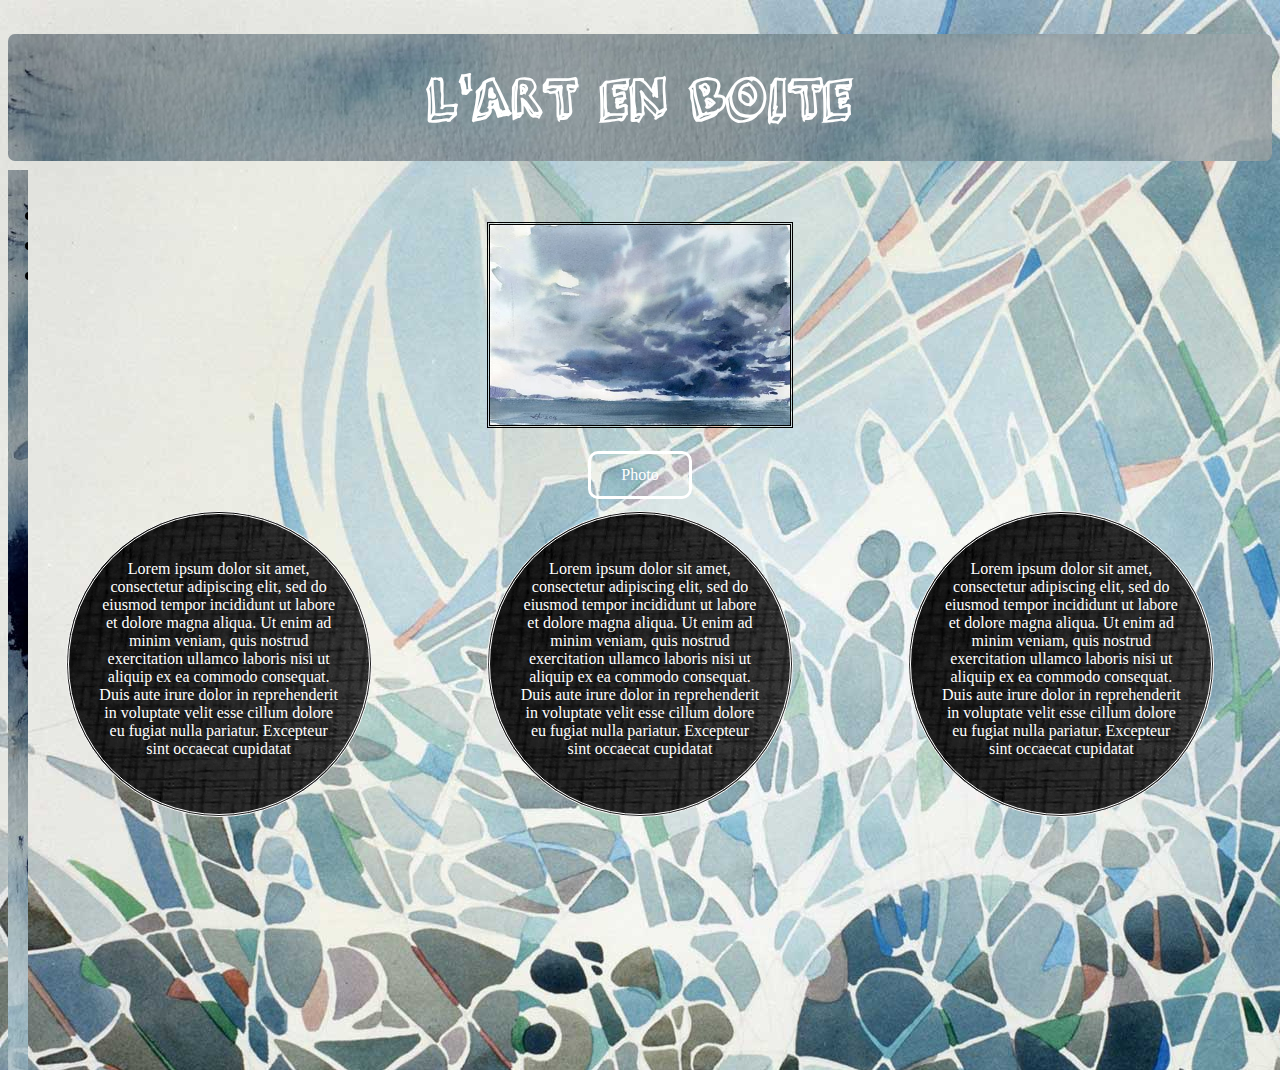
==== index.html @ 25318262 "commit 9" ====
<!DOCTYPE html>
<html>
<head>
  <title>L'art en boîte</title>
  <meta charset="utf-8">
  <link href="style.css" rel="stylesheet">
  <link rel="stylesheet" href="https://use.fontawesome.com/releases/v5.1.0/css/all.css" integrity="sha384-lKuwvrZot6UHsBSfcMvOkWwlCMgc0TaWr+30HWe3a4ltaBwTZhyTEggF5tJv8tbt" crossorigin="anonymous">
  <script
  src="https://code.jquery.com/jquery-3.3.1.js"
  integrity="sha256-2Kok7MbOyxpgUVvAk/HJ2jigOSYS2auK4Pfzbm7uH60="
  crossorigin="anonymous"></script>
</head>

<body>
  <div class="menu">
    <ul>
      <li>Accueil</li>
      <li> <a href="gallerie.html"
        class="gallerie"> Gallerie</a> </li>
        <li>autre</li>


      </ul>
      <i class="fas fa-angle-double-right"></i>

    </div>

    <header>
      <center>
        <h1> L'ART EN BOITE </h1>
      </center>
    </header>

    <div class="barre">
      <img class="imagelien" src="proxy.duckduckgo.com.jpg">
      <a   href="proxy.duckduckgo.com.jpg"
      class="bouton" >Photo</a>
    </div>



    <section class="art">
      <div id="left"><p> Lorem ipsum dolor sit amet, consectetur adipiscing elit, sed do eiusmod tempor incididunt ut labore et dolore magna aliqua. Ut enim ad minim veniam, quis nostrud exercitation ullamco laboris nisi ut aliquip ex ea commodo consequat. Duis aute irure dolor in reprehenderit in voluptate velit esse cillum dolore eu fugiat nulla pariatur. Excepteur sint occaecat cupidatat</p> </div>
      <div id="middle"><p> Lorem ipsum dolor sit amet, consectetur adipiscing elit, sed do eiusmod tempor incididunt ut labore et dolore magna aliqua. Ut enim ad minim veniam, quis nostrud exercitation ullamco laboris nisi ut aliquip ex ea commodo consequat. Duis aute irure dolor in reprehenderit in voluptate velit esse cillum dolore eu fugiat nulla pariatur. Excepteur sint occaecat cupidatat</p> </div>
      <div id="right"><p> Lorem ipsum dolor sit amet, consectetur adipiscing elit, sed do eiusmod tempor incididunt ut labore et dolore magna aliqua. Ut enim ad minim veniam, quis nostrud exercitation ullamco laboris nisi ut aliquip ex ea commodo consequat. Duis aute irure dolor in reprehenderit in voluptate velit esse cillum dolore eu fugiat nulla pariatur. Excepteur sint occaecat cupidatat</p> </div>
    </section>

  </body>
  <script src="projetsite.js"></script>
  </html>
---- style.css ----
body {

background-color: #92D1F7;
background-image: url("bg.jpg")

}

.bouton {
  display:flex;
  border: 3px solid white;
  padding: 12px 30px;
  border-radius: 10px;
  color: white;
  text-decoration: none;

}

.imagelien {
  width: 300px;
  height: 200px;
  margin-top: -100px;
  border-style: double;
  border-color: black;
}

h1 {
  font-family: "3Dumb";
  font-size: 50px;
  text-align: center;
  padding: 20px 40px;
  border: 5px;
  border-radius: 7px;
  background-image:url(8081182_dsc02450-001.jpg);
  background-size: cover;
  border-style: none;
  border-color: #91A9B8;
  color: white;

}

@font-face {
  font-family: "3Dumb";
  src: url("3Dumb-webfont.svg")format("svg");
  src: url("3Dumb-webfont.eot")format("eot");
  src: url("3Dumb-webfont.ttf")format("ttf");
  src: url("3Dumb-webfont.woff")format("woff");
}

@font-face {
  font-family: "1942";
  src: url("1942-webfont.svg")format("svg");
  src: url("1942-webfont.eot")format("eot");
  src: url("1942-webfont.ttf")format("ttf");
  src: url("1942-webfont.woff")format("woff");

}

.barre{
  margin-top: 150px;
  margin right: 300px;
  display: flex;
  flex-flow: column;
  align-items: center;
  height: 200px;
  justify-content: space-around;
}

.menu {
position:absolute;
top: 170px;
overflow: hidden;
transition: width 1s;
width: 20px;
height: 100%;
background-image: url(8081182_dsc02450-001.jpg);
font-size: 30px;
font-family: "1942";

}

.fa-angle-double-right {
position: sticky;
}

.gallerie {
  color: white;
}


.menu:hover {
  width: 300px;
  background-image: url(8081182_dsc02450-001.jpg);
}

.art {
  display: flex;
  justify-content:space-around;

}

@keyframes ecartement {
  from{
    transform: scale(1);
  }

  to {
    transform: scale(1.5);
  }
}

.mot1 {

  animation-name: ecartement;
  animation-direction: alternate;
  animation-duration: 2.5s;
  animation-iteration-count: 2;
  animation-timing-function: ease-in-out;
}



#left, #middle, #right{
  border: 3px;
  border-style: double;
  border-color: white;
  border-radius: 100%;
  width: 300px;
  height: 300px;
  text-align: center;
  background-image: url("image fond gallerie.gif");
  color: white;
}


 .art p {
   padding: 30px;

 }

#left:hover, #middle:hover, #right:hover {
  background-image: url("fond gris aquarelle.jpg");
  color: black;
  border-color: black;
  border-style: double;
}
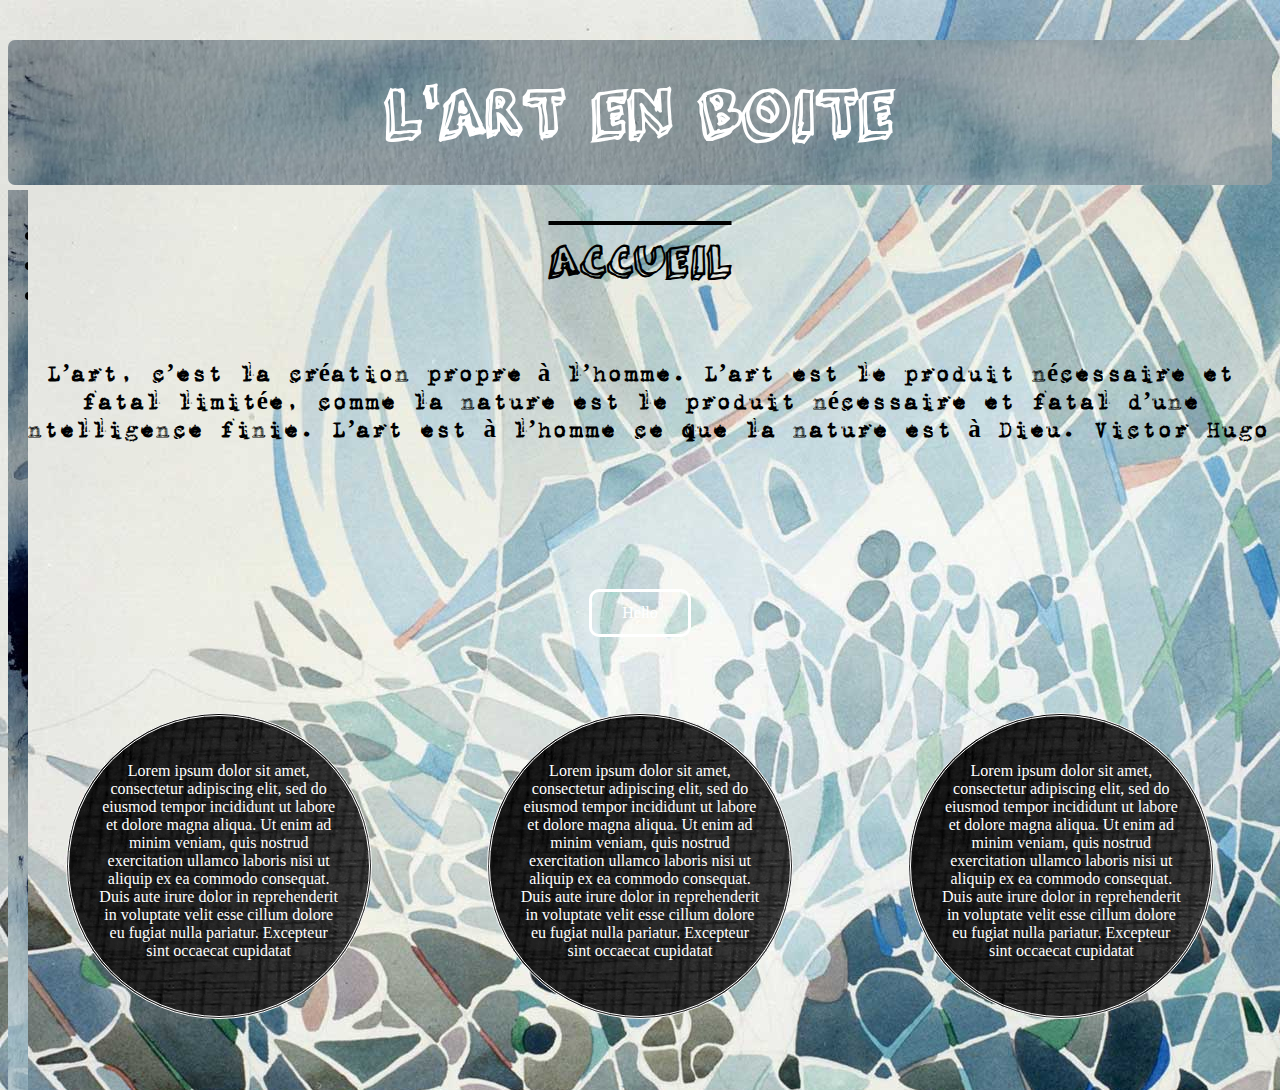
==== commit 15167f7e: "commit 10" ====
--- a/index.html
+++ b/index.html
@@ -17,10 +17,9 @@
       <li>Accueil</li>
       <li> <a href="gallerie.html"
         class="gallerie"> Gallerie</a> </li>
-        <li>autre</li>
-
-
-      </ul>
+        <li>Architecture</li>
+    </ul>
+    
       <i class="fas fa-angle-double-right"></i>
 
     </div>
@@ -31,10 +30,12 @@
       </center>
     </header>
 
+      <h2> ACCUEIL </h2>
+      <h3> L’art, c’est la création propre à l’homme. L’art est le produit nécessaire et fatal limitée, comme la nature est le produit nécessaire et fatal d’une intelligence finie. L’art est à l’homme ce que la nature est à Dieu. Victor Hugo </h3>
+
     <div class="barre">
-      <img class="imagelien" src="proxy.duckduckgo.com.jpg">
       <a   href="proxy.duckduckgo.com.jpg"
-      class="bouton" >Photo</a>
+      class="bouton" >Hello</a>
     </div>
 
 
--- a/style.css
+++ b/style.css
@@ -16,17 +16,10 @@
 
 }
 
-.imagelien {
-  width: 300px;
-  height: 200px;
-  margin-top: -100px;
-  border-style: double;
-  border-color: black;
-}
 
 h1 {
   font-family: "3Dumb";
-  font-size: 50px;
+  font-size: 60px;
   text-align: center;
   padding: 20px 40px;
   border: 5px;
@@ -37,6 +30,24 @@
   border-color: #91A9B8;
   color: white;
 
+}
+
+h2 {
+  font-family: "3Dumb";
+  font-size: 40px;
+  text-align: center;
+  color: black;
+  padding-bottom: 30px;
+  text-decoration: overline;
+}
+
+
+h3{
+  font-family:"1942";
+  font-size: 25px;
+  text-align: center;
+  color: black;
+  padding-bottom:30px;
 }
 
 @font-face {
@@ -57,7 +68,7 @@
 }
 
 .barre{
-  margin-top: 150px;
+  margin-top: 40px;
   margin right: 300px;
   display: flex;
   flex-flow: column;
@@ -68,7 +79,7 @@
 
 .menu {
 position:absolute;
-top: 170px;
+top: 190px;
 overflow: hidden;
 transition: width 1s;
 width: 20px;
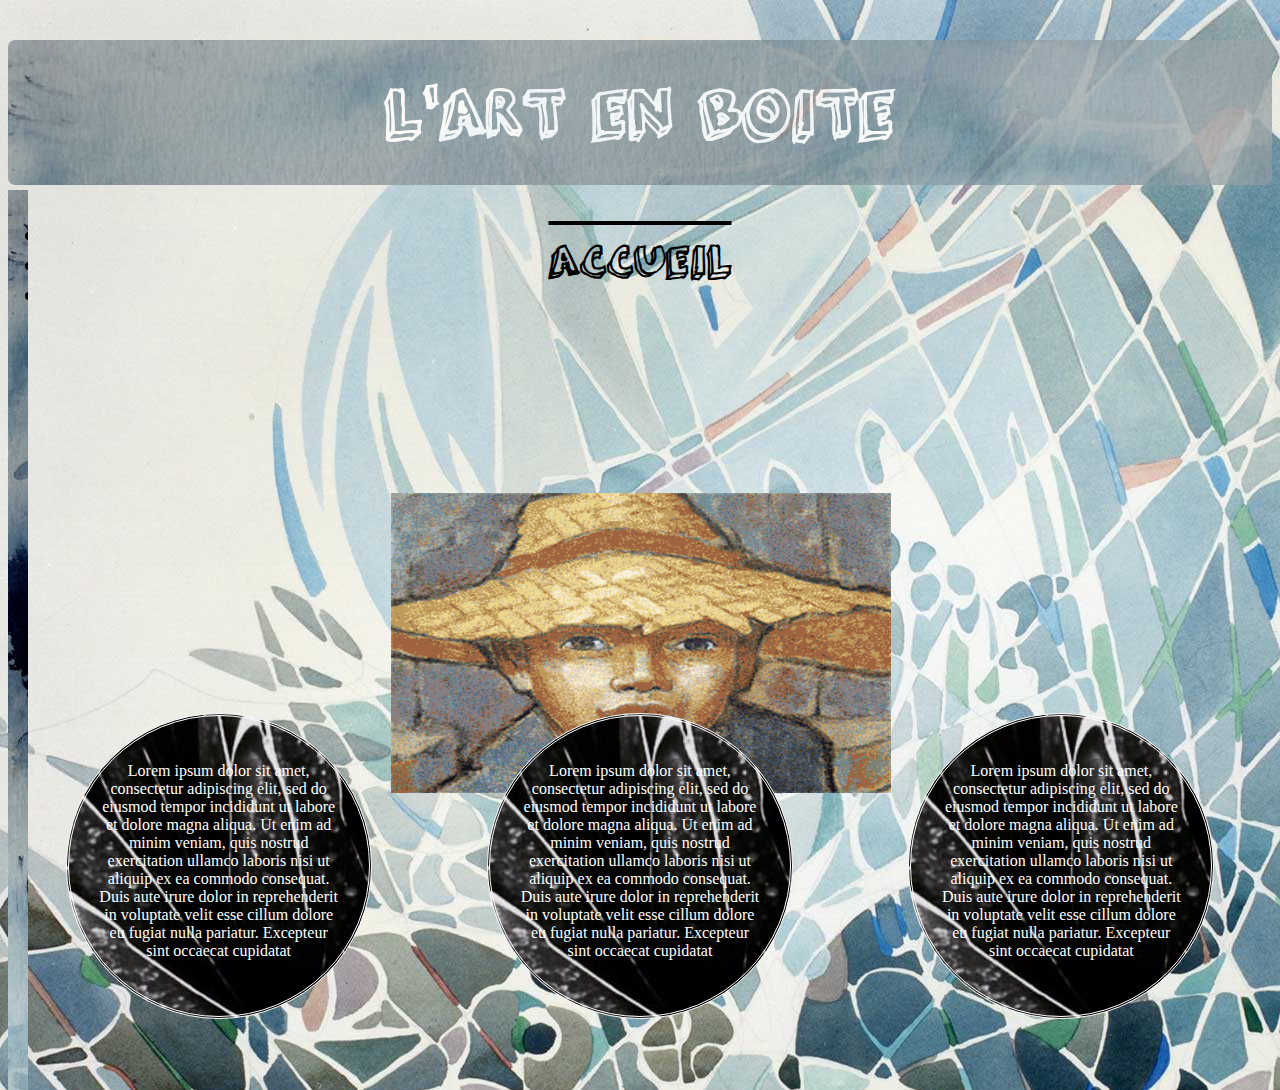
==== commit daea2c72: "final" ====
--- a/index.html
+++ b/index.html
@@ -19,7 +19,7 @@
         class="gallerie"> Gallerie</a> </li>
         <li>Architecture</li>
     </ul>
-    
+
       <i class="fas fa-angle-double-right"></i>
 
     </div>
@@ -34,8 +34,7 @@
       <h3> L’art, c’est la création propre à l’homme. L’art est le produit nécessaire et fatal limitée, comme la nature est le produit nécessaire et fatal d’une intelligence finie. L’art est à l’homme ce que la nature est à Dieu. Victor Hugo </h3>
 
     <div class="barre">
-      <a   href="proxy.duckduckgo.com.jpg"
-      class="bouton" >Hello</a>
+      <img class="hello"src="original.gif">
     </div>
 
 
--- a/style.css
+++ b/style.css
@@ -2,18 +2,15 @@
 body {
 
 background-color: #92D1F7;
-background-image: url("bg.jpg")
+background-image: url("bg.jpg");
 
 }
 
-.bouton {
-  display:flex;
-  border: 3px solid white;
-  padding: 12px 30px;
-  border-radius: 10px;
-  color: white;
-  text-decoration: none;
-
+.hello {
+  width: 500px;
+  height:300px;
+  margin-left: 1px;
+  margin-top: -20px;
 }
 
 
@@ -25,6 +22,7 @@
   border: 5px;
   border-radius: 7px;
   background-image:url(8081182_dsc02450-001.jpg);
+  opacity:0.8;
   background-size: cover;
   border-style: none;
   border-color: #91A9B8;
@@ -47,6 +45,7 @@
   font-size: 25px;
   text-align: center;
   color: black;
+  opacity: 0;
   padding-bottom:30px;
 }
 
@@ -139,7 +138,7 @@
   width: 300px;
   height: 300px;
   text-align: center;
-  background-image: url("image fond gallerie.gif");
+  background-image: url("large1.jpg");
   color: white;
 }
 
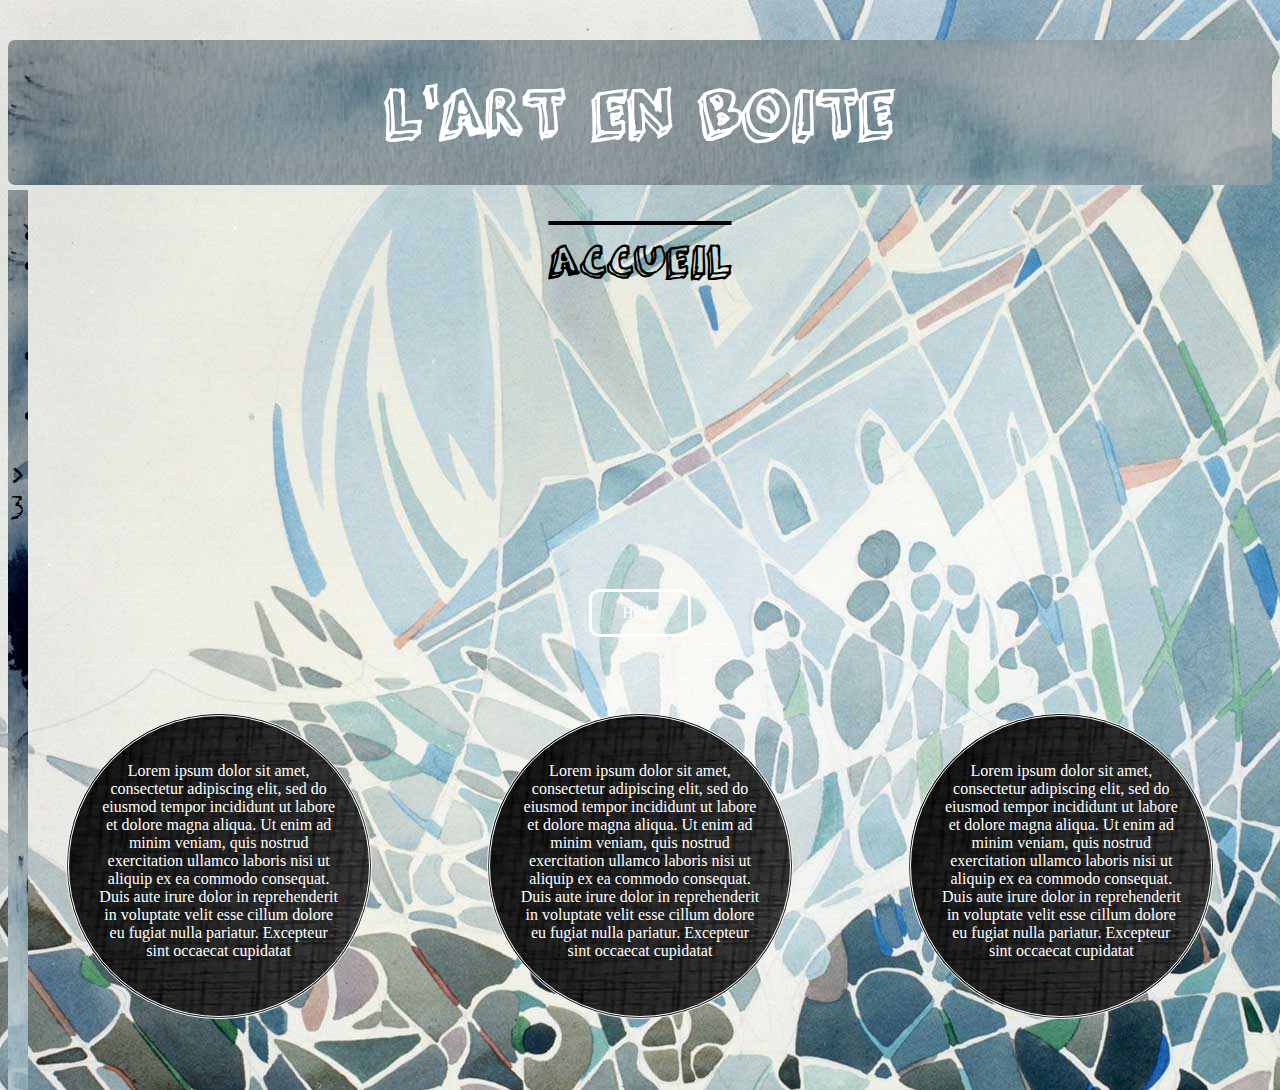
==== commit 54dfc5ed: "commit 10 bis" ====
--- a/index.html
+++ b/index.html
@@ -17,10 +17,16 @@
       <li>Accueil</li>
       <li> <a href="gallerie.html"
         class="gallerie"> Gallerie</a> </li>
+<<<<<<< HEAD
+      <li> <a href="gallerie.html"
+        class="gallerie"> Architecture </a> </li>
+
+=======
         <li>Architecture</li>
     </ul>
-
+    
       <i class="fas fa-angle-double-right"></i>
+>>>>>>> 3b7e895e723af972e2251c4d8dcd94f420d106ec
 
     </div>
 
@@ -34,7 +40,8 @@
       <h3> L’art, c’est la création propre à l’homme. L’art est le produit nécessaire et fatal limitée, comme la nature est le produit nécessaire et fatal d’une intelligence finie. L’art est à l’homme ce que la nature est à Dieu. Victor Hugo </h3>
 
     <div class="barre">
-      <img class="hello"src="original.gif">
+      <a   href="proxy.duckduckgo.com.jpg"
+      class="bouton" >Hello</a>
     </div>
 
 
--- a/style.css
+++ b/style.css
@@ -2,15 +2,18 @@
 body {
 
 background-color: #92D1F7;
-background-image: url("bg.jpg");
+background-image: url("bg.jpg")
 
 }
 
-.hello {
-  width: 500px;
-  height:300px;
-  margin-left: 1px;
-  margin-top: -20px;
+.bouton {
+  display:flex;
+  border: 3px solid white;
+  padding: 12px 30px;
+  border-radius: 10px;
+  color: white;
+  text-decoration: none;
+
 }
 
 
@@ -22,7 +25,6 @@
   border: 5px;
   border-radius: 7px;
   background-image:url(8081182_dsc02450-001.jpg);
-  opacity:0.8;
   background-size: cover;
   border-style: none;
   border-color: #91A9B8;
@@ -138,7 +140,7 @@
   width: 300px;
   height: 300px;
   text-align: center;
-  background-image: url("large1.jpg");
+  background-image: url("image fond gallerie.gif");
   color: white;
 }
 
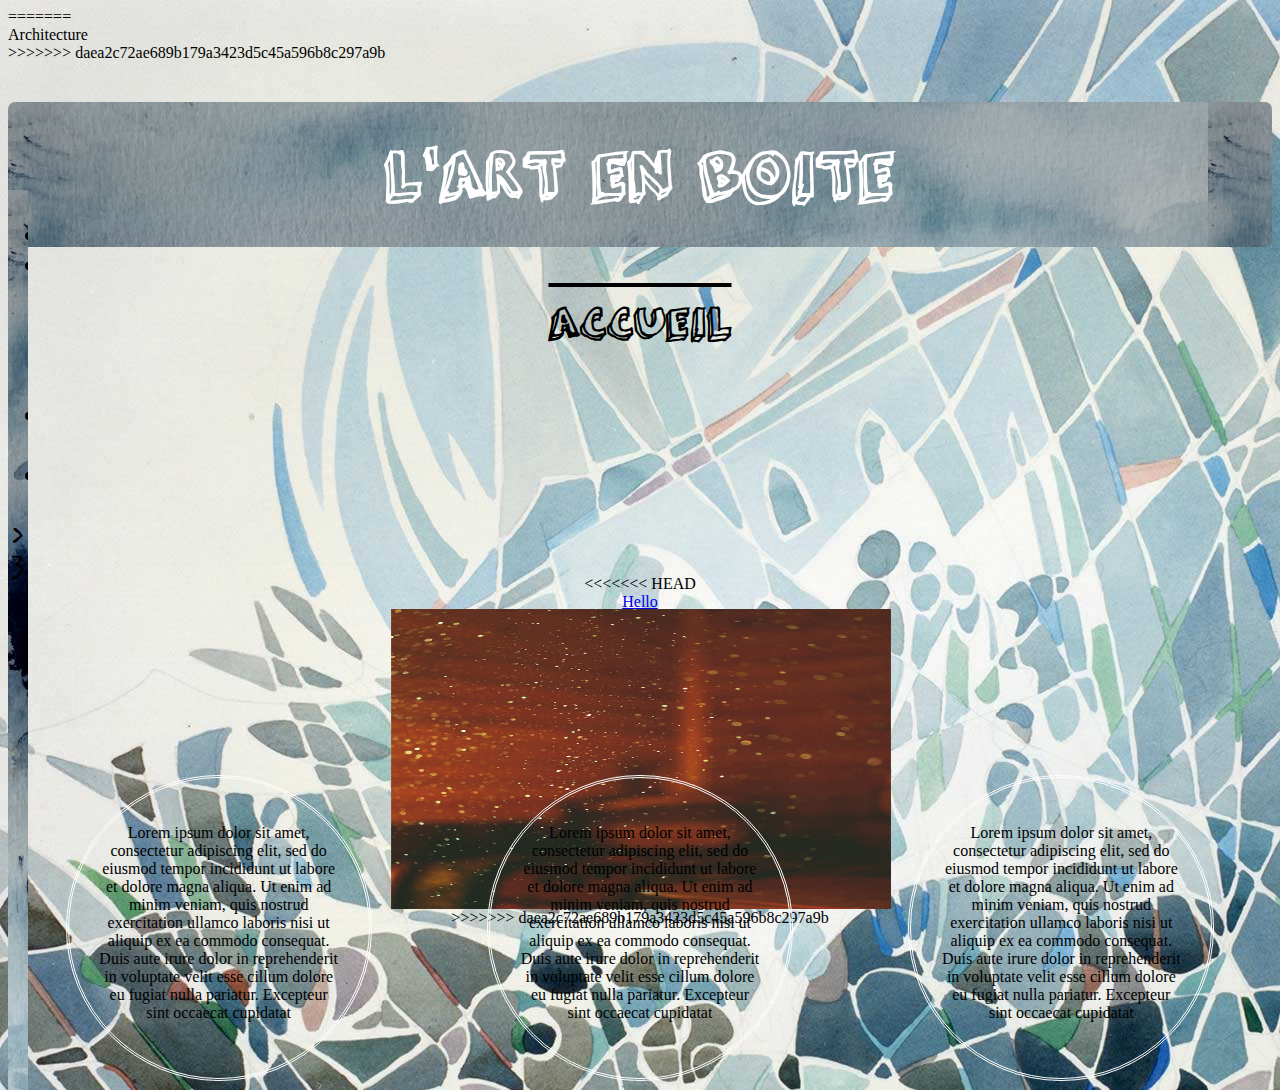
==== commit cdbe0dda: "Merge branch 'master' of https://github.com/eugenie07/projetsite" ====
--- a/index.html
+++ b/index.html
@@ -18,6 +18,7 @@
       <li> <a href="gallerie.html"
         class="gallerie"> Gallerie</a> </li>
 <<<<<<< HEAD
+<<<<<<< HEAD
       <li> <a href="gallerie.html"
         class="gallerie"> Architecture </a> </li>
 
@@ -30,6 +31,15 @@
 
     </div>
 
+=======
+        <li>Architecture</li>
+    </ul>
+
+      <i class="fas fa-angle-double-right"></i>
+
+    </div>
+
+>>>>>>> daea2c72ae689b179a3423d5c45a596b8c297a9b
     <header>
       <center>
         <h1> L'ART EN BOITE </h1>
@@ -40,8 +50,12 @@
       <h3> L’art, c’est la création propre à l’homme. L’art est le produit nécessaire et fatal limitée, comme la nature est le produit nécessaire et fatal d’une intelligence finie. L’art est à l’homme ce que la nature est à Dieu. Victor Hugo </h3>
 
     <div class="barre">
+<<<<<<< HEAD
       <a   href="proxy.duckduckgo.com.jpg"
       class="bouton" >Hello</a>
+=======
+      <img class="hello"src="original.gif">
+>>>>>>> daea2c72ae689b179a3423d5c45a596b8c297a9b
     </div>
 
 
--- a/style.css
+++ b/style.css
@@ -2,18 +2,15 @@
 body {
 
 background-color: #92D1F7;
-background-image: url("bg.jpg")
+background-image: url("bg.jpg");
 
 }
 
-.bouton {
-  display:flex;
-  border: 3px solid white;
-  padding: 12px 30px;
-  border-radius: 10px;
-  color: white;
-  text-decoration: none;
-
+.hello {
+  width: 500px;
+  height:300px;
+  margin-left: 1px;
+  margin-top: -20px;
 }
 
 
@@ -25,6 +22,10 @@
   border: 5px;
   border-radius: 7px;
   background-image:url(8081182_dsc02450-001.jpg);
+<<<<<<< HEAD
+=======
+  opacity:0.8;
+>>>>>>> daea2c72ae689b179a3423d5c45a596b8c297a9b
   background-size: cover;
   border-style: none;
   border-color: #91A9B8;
@@ -140,7 +141,11 @@
   width: 300px;
   height: 300px;
   text-align: center;
+<<<<<<< HEAD
   background-image: url("image fond gallerie.gif");
+=======
+  background-image: url("large1.jpg");
+>>>>>>> daea2c72ae689b179a3423d5c45a596b8c297a9b
   color: white;
 }
 
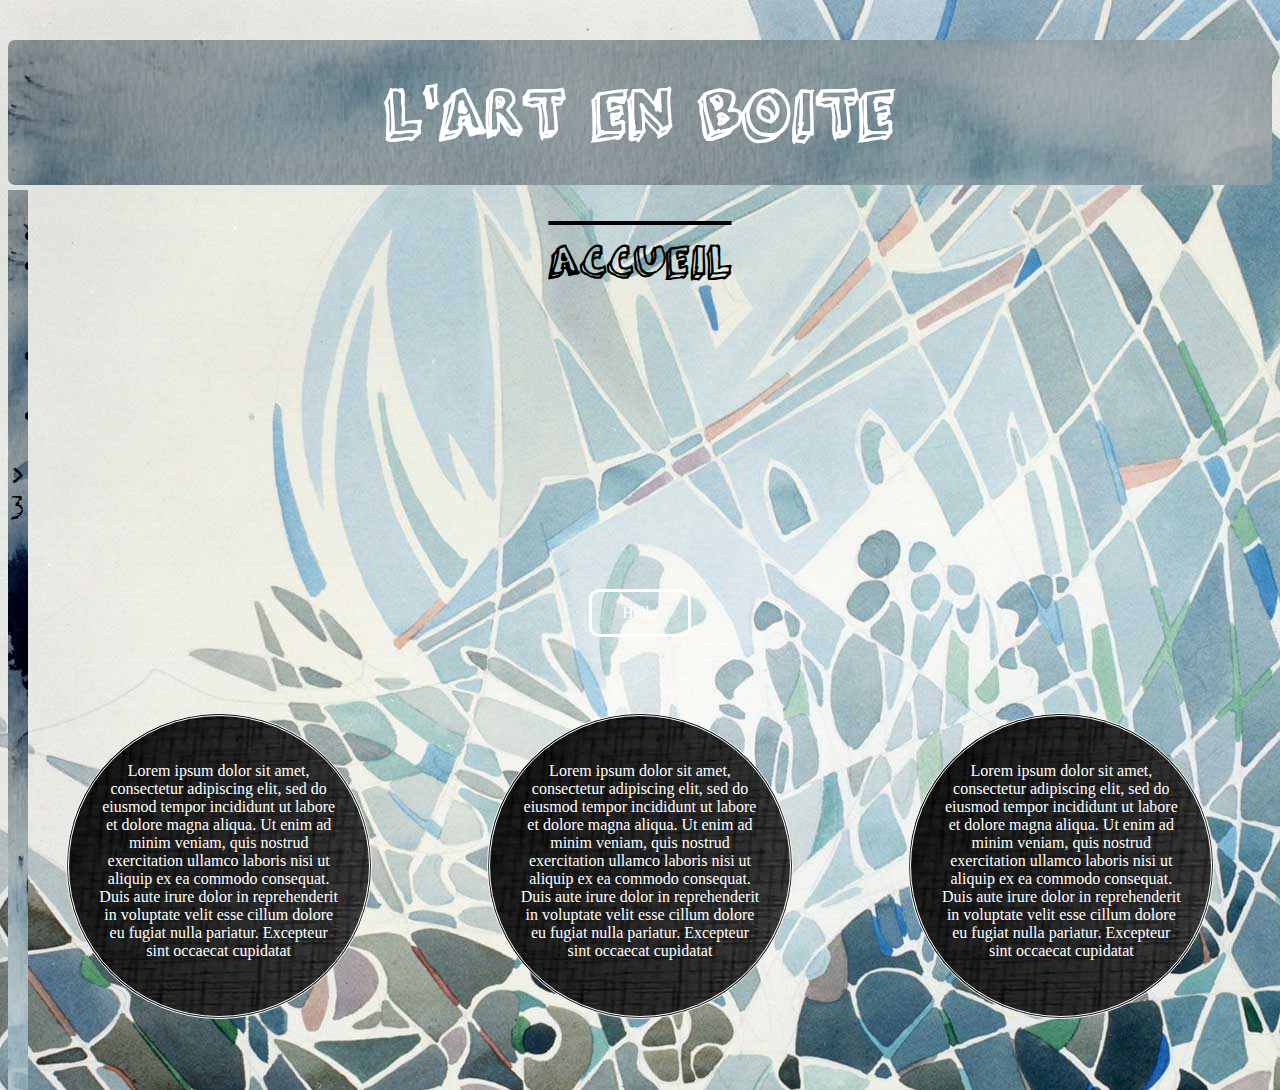
==== commit 18280111: "Revert "Merge branch 'master' of https://github.com/eugenie07/projetsite"" ====
--- a/index.html
+++ b/index.html
@@ -18,7 +18,6 @@
       <li> <a href="gallerie.html"
         class="gallerie"> Gallerie</a> </li>
 <<<<<<< HEAD
-<<<<<<< HEAD
       <li> <a href="gallerie.html"
         class="gallerie"> Architecture </a> </li>
 
@@ -31,15 +30,6 @@
 
     </div>
 
-=======
-        <li>Architecture</li>
-    </ul>
-
-      <i class="fas fa-angle-double-right"></i>
-
-    </div>
-
->>>>>>> daea2c72ae689b179a3423d5c45a596b8c297a9b
     <header>
       <center>
         <h1> L'ART EN BOITE </h1>
@@ -50,12 +40,8 @@
       <h3> L’art, c’est la création propre à l’homme. L’art est le produit nécessaire et fatal limitée, comme la nature est le produit nécessaire et fatal d’une intelligence finie. L’art est à l’homme ce que la nature est à Dieu. Victor Hugo </h3>
 
     <div class="barre">
-<<<<<<< HEAD
       <a   href="proxy.duckduckgo.com.jpg"
       class="bouton" >Hello</a>
-=======
-      <img class="hello"src="original.gif">
->>>>>>> daea2c72ae689b179a3423d5c45a596b8c297a9b
     </div>
 
 
--- a/style.css
+++ b/style.css
@@ -2,15 +2,18 @@
 body {
 
 background-color: #92D1F7;
-background-image: url("bg.jpg");
+background-image: url("bg.jpg")
 
 }
 
-.hello {
-  width: 500px;
-  height:300px;
-  margin-left: 1px;
-  margin-top: -20px;
+.bouton {
+  display:flex;
+  border: 3px solid white;
+  padding: 12px 30px;
+  border-radius: 10px;
+  color: white;
+  text-decoration: none;
+
 }
 
 
@@ -22,10 +25,6 @@
   border: 5px;
   border-radius: 7px;
   background-image:url(8081182_dsc02450-001.jpg);
-<<<<<<< HEAD
-=======
-  opacity:0.8;
->>>>>>> daea2c72ae689b179a3423d5c45a596b8c297a9b
   background-size: cover;
   border-style: none;
   border-color: #91A9B8;
@@ -141,11 +140,7 @@
   width: 300px;
   height: 300px;
   text-align: center;
-<<<<<<< HEAD
   background-image: url("image fond gallerie.gif");
-=======
-  background-image: url("large1.jpg");
->>>>>>> daea2c72ae689b179a3423d5c45a596b8c297a9b
   color: white;
 }
 
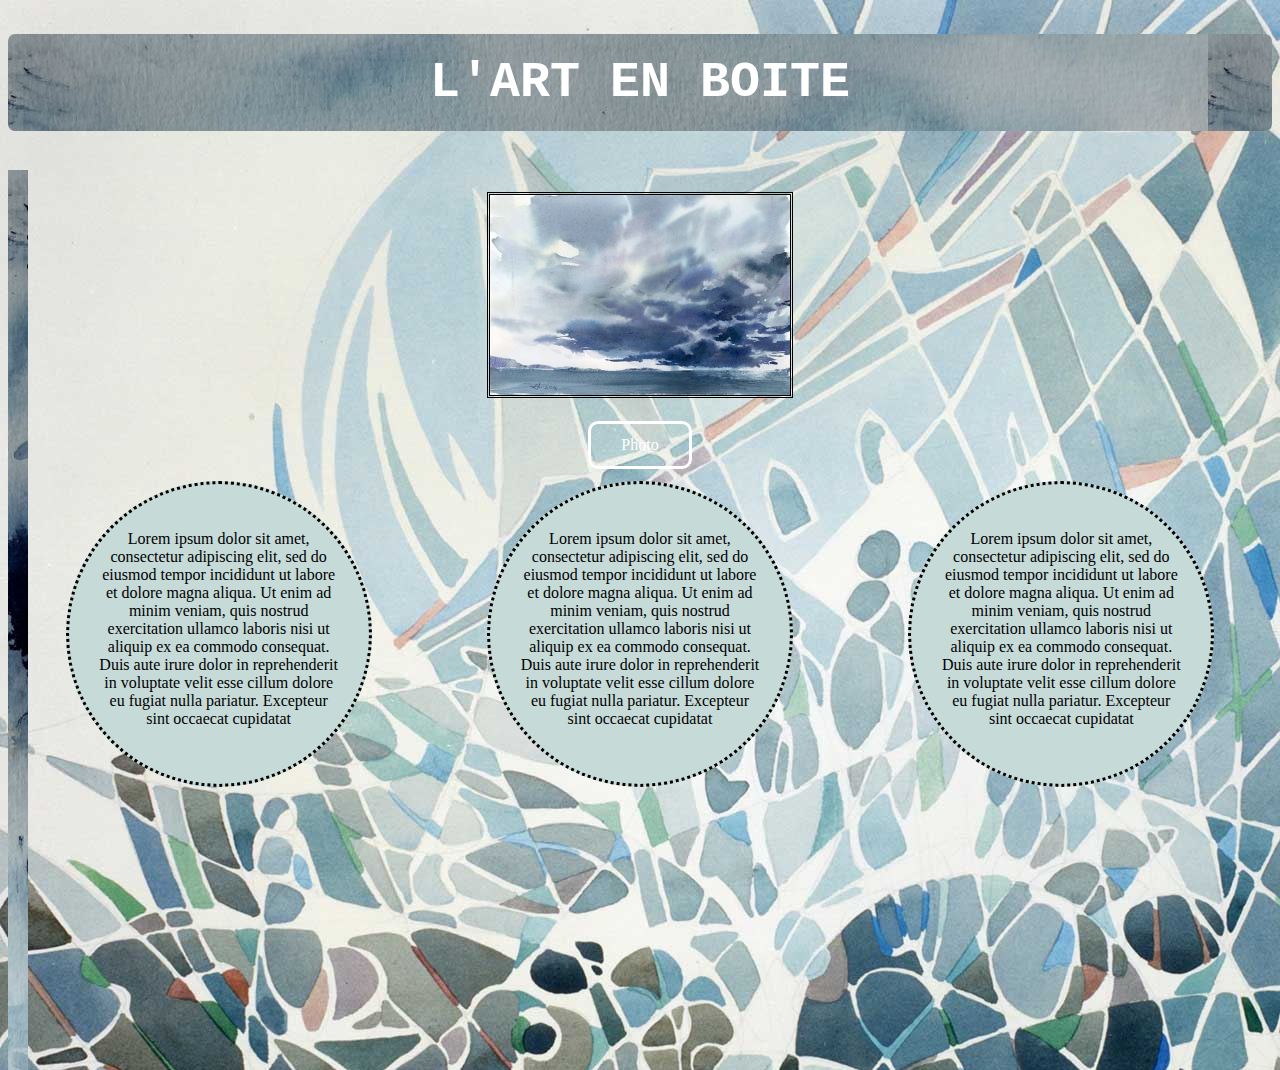
==== commit 060305b9: "Revert "commit 10 bis"" ====
--- a/index.html
+++ b/index.html
@@ -1,57 +1,46 @@
 <!DOCTYPE html>
 <html>
-<head>
-  <title>L'art en boîte</title>
-  <meta charset="utf-8">
-  <link href="style.css" rel="stylesheet">
-  <link rel="stylesheet" href="https://use.fontawesome.com/releases/v5.1.0/css/all.css" integrity="sha384-lKuwvrZot6UHsBSfcMvOkWwlCMgc0TaWr+30HWe3a4ltaBwTZhyTEggF5tJv8tbt" crossorigin="anonymous">
-  <script
-  src="https://code.jquery.com/jquery-3.3.1.js"
-  integrity="sha256-2Kok7MbOyxpgUVvAk/HJ2jigOSYS2auK4Pfzbm7uH60="
-  crossorigin="anonymous"></script>
-</head>
+   <head>
+     <title>L'art en boîte</title>
+     <meta charset="utf-8">
+     <link href="style.css" rel="stylesheet">
+     <link rel="stylesheet" href="https://use.fontawesome.com/releases/v5.1.0/css/all.css" integrity="sha384-lKuwvrZot6UHsBSfcMvOkWwlCMgc0TaWr+30HWe3a4ltaBwTZhyTEggF5tJv8tbt" crossorigin="anonymous">
 
-<body>
-  <div class="menu">
-    <ul>
+   </head>
+   <body>
+
+     <div class="menu">
+       <ul>
       <li>Accueil</li>
       <li> <a href="gallerie.html"
         class="gallerie"> Gallerie</a> </li>
-<<<<<<< HEAD
-      <li> <a href="gallerie.html"
-        class="gallerie"> Architecture </a> </li>
+      <li>autre</li>
 
-=======
-        <li>Architecture</li>
-    </ul>
-    
-      <i class="fas fa-angle-double-right"></i>
->>>>>>> 3b7e895e723af972e2251c4d8dcd94f420d106ec
 
-    </div>
+   </ul>
+     <i class="fas fa-angle-double-right"></i>
 
-    <header>
-      <center>
-        <h1> L'ART EN BOITE </h1>
-      </center>
+   </div>
+
+     <header>
+       <center>
+       <h1> L'ART EN BOITE </h1>
+     </center>
     </header>
 
-      <h2> ACCUEIL </h2>
-      <h3> L’art, c’est la création propre à l’homme. L’art est le produit nécessaire et fatal limitée, comme la nature est le produit nécessaire et fatal d’une intelligence finie. L’art est à l’homme ce que la nature est à Dieu. Victor Hugo </h3>
-
-    <div class="barre">
-      <a   href="proxy.duckduckgo.com.jpg"
-      class="bouton" >Hello</a>
-    </div>
+      <div class="barre">
+        <img class="imagelien" src="proxy.duckduckgo.com.jpg">
+        <a   href="proxy.duckduckgo.com.jpg"
+         class="bouton" >Photo</a>
+      </div>
 
 
 
-    <section class="art">
-      <div id="left"><p> Lorem ipsum dolor sit amet, consectetur adipiscing elit, sed do eiusmod tempor incididunt ut labore et dolore magna aliqua. Ut enim ad minim veniam, quis nostrud exercitation ullamco laboris nisi ut aliquip ex ea commodo consequat. Duis aute irure dolor in reprehenderit in voluptate velit esse cillum dolore eu fugiat nulla pariatur. Excepteur sint occaecat cupidatat</p> </div>
-      <div id="middle"><p> Lorem ipsum dolor sit amet, consectetur adipiscing elit, sed do eiusmod tempor incididunt ut labore et dolore magna aliqua. Ut enim ad minim veniam, quis nostrud exercitation ullamco laboris nisi ut aliquip ex ea commodo consequat. Duis aute irure dolor in reprehenderit in voluptate velit esse cillum dolore eu fugiat nulla pariatur. Excepteur sint occaecat cupidatat</p> </div>
-      <div id="right"><p> Lorem ipsum dolor sit amet, consectetur adipiscing elit, sed do eiusmod tempor incididunt ut labore et dolore magna aliqua. Ut enim ad minim veniam, quis nostrud exercitation ullamco laboris nisi ut aliquip ex ea commodo consequat. Duis aute irure dolor in reprehenderit in voluptate velit esse cillum dolore eu fugiat nulla pariatur. Excepteur sint occaecat cupidatat</p> </div>
-    </section>
+      <section class="art">
+        <div class="mot"> <p> Lorem ipsum dolor sit amet, consectetur adipiscing elit, sed do eiusmod tempor incididunt ut labore et dolore magna aliqua. Ut enim ad minim veniam, quis nostrud exercitation ullamco laboris nisi ut aliquip ex ea commodo consequat. Duis aute irure dolor in reprehenderit in voluptate velit esse cillum dolore eu fugiat nulla pariatur. Excepteur sint occaecat cupidatat</p> </div>
+        <div class="mot"> <p> Lorem ipsum dolor sit amet, consectetur adipiscing elit, sed do eiusmod tempor incididunt ut labore et dolore magna aliqua. Ut enim ad minim veniam, quis nostrud exercitation ullamco laboris nisi ut aliquip ex ea commodo consequat. Duis aute irure dolor in reprehenderit in voluptate velit esse cillum dolore eu fugiat nulla pariatur. Excepteur sint occaecat cupidatat</p> </div>
+        <div class="mot"> <p> Lorem ipsum dolor sit amet, consectetur adipiscing elit, sed do eiusmod tempor incididunt ut labore et dolore magna aliqua. Ut enim ad minim veniam, quis nostrud exercitation ullamco laboris nisi ut aliquip ex ea commodo consequat. Duis aute irure dolor in reprehenderit in voluptate velit esse cillum dolore eu fugiat nulla pariatur. Excepteur sint occaecat cupidatat</p> </div>
+      </section>
 
-  </body>
-  <script src="projetsite.js"></script>
-  </html>
+   </body>
+</html>
--- a/style.css
+++ b/style.css
@@ -16,60 +16,31 @@
 
 }
 
+.imagelien {
+  width: 300px;
+  height: 200px;
+  margin-top: -100px;
+  border-style: double;
+  border-color: black;
+}
 
 h1 {
-  font-family: "3Dumb";
-  font-size: 60px;
+  font-family: monospace;
+  font-size: 50px;
   text-align: center;
   padding: 20px 40px;
   border: 5px;
   border-radius: 7px;
   background-image:url(8081182_dsc02450-001.jpg);
-  background-size: cover;
   border-style: none;
   border-color: #91A9B8;
   color: white;
 
-}
-
-h2 {
-  font-family: "3Dumb";
-  font-size: 40px;
-  text-align: center;
-  color: black;
-  padding-bottom: 30px;
-  text-decoration: overline;
-}
-
-
-h3{
-  font-family:"1942";
-  font-size: 25px;
-  text-align: center;
-  color: black;
-  opacity: 0;
-  padding-bottom:30px;
-}
-
-@font-face {
-  font-family: "3Dumb";
-  src: url("3Dumb-webfont.svg")format("svg");
-  src: url("3Dumb-webfont.eot")format("eot");
-  src: url("3Dumb-webfont.ttf")format("ttf");
-  src: url("3Dumb-webfont.woff")format("woff");
-}
-
-@font-face {
-  font-family: "1942";
-  src: url("1942-webfont.svg")format("svg");
-  src: url("1942-webfont.eot")format("eot");
-  src: url("1942-webfont.ttf")format("ttf");
-  src: url("1942-webfont.woff")format("woff");
 
 }
 
 .barre{
-  margin-top: 40px;
+  margin-top: 150px;
   margin right: 300px;
   display: flex;
   flex-flow: column;
@@ -80,14 +51,14 @@
 
 .menu {
 position:absolute;
-top: 190px;
+top: 170px;
 overflow: hidden;
 transition: width 1s;
 width: 20px;
 height: 100%;
 background-image: url(8081182_dsc02450-001.jpg);
-font-size: 30px;
-font-family: "1942";
+font-size: 25px;
+font-family: monospace;
 
 }
 
@@ -101,58 +72,25 @@
 
 
 .menu:hover {
-  width: 300px;
+  width: 200px;
   background-image: url(8081182_dsc02450-001.jpg);
 }
 
 .art {
   display: flex;
   justify-content:space-around;
-
 }
 
-@keyframes ecartement {
-  from{
-    transform: scale(1);
-  }
-
-  to {
-    transform: scale(1.5);
-  }
+.mot {
+border: 3px;
+border-style: dotted;
+border-color: black;
+border-radius: 100%;
+background-color: #C6DAD8;
+width: 300px;
+height: 300px;
+text-align: center;
 }
-
-.mot1 {
-
-  animation-name: ecartement;
-  animation-direction: alternate;
-  animation-duration: 2.5s;
-  animation-iteration-count: 2;
-  animation-timing-function: ease-in-out;
-}
-
-
-
-#left, #middle, #right{
-  border: 3px;
-  border-style: double;
-  border-color: white;
-  border-radius: 100%;
-  width: 300px;
-  height: 300px;
-  text-align: center;
-  background-image: url("image fond gallerie.gif");
-  color: white;
-}
-
-
- .art p {
+ .mot p{
    padding: 30px;
-
  }
-
-#left:hover, #middle:hover, #right:hover {
-  background-image: url("fond gris aquarelle.jpg");
-  color: black;
-  border-color: black;
-  border-style: double;
-}
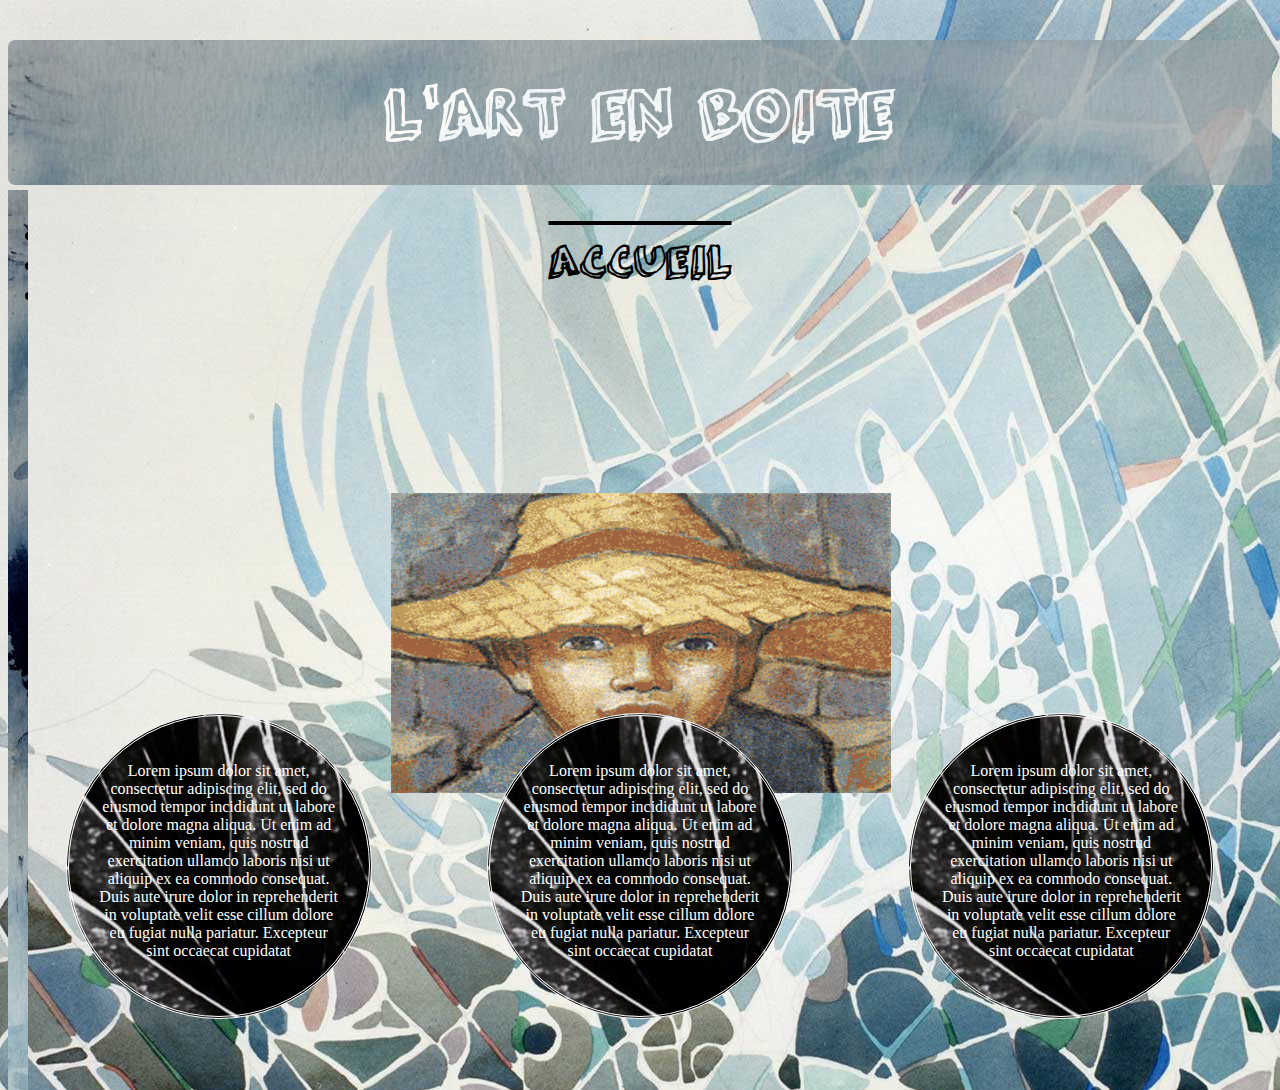
==== commit 806442a9: "commit 15" ====
--- a/index.html
+++ b/index.html
@@ -1,46 +1,50 @@
 <!DOCTYPE html>
 <html>
-   <head>
-     <title>L'art en boîte</title>
-     <meta charset="utf-8">
-     <link href="style.css" rel="stylesheet">
-     <link rel="stylesheet" href="https://use.fontawesome.com/releases/v5.1.0/css/all.css" integrity="sha384-lKuwvrZot6UHsBSfcMvOkWwlCMgc0TaWr+30HWe3a4ltaBwTZhyTEggF5tJv8tbt" crossorigin="anonymous">
+<head>
+  <title>L'art en boîte</title>
+  <meta charset="utf-8">
+  <link href="style.css" rel="stylesheet">
+  <link rel="stylesheet" href="https://use.fontawesome.com/releases/v5.1.0/css/all.css" integrity="sha384-lKuwvrZot6UHsBSfcMvOkWwlCMgc0TaWr+30HWe3a4ltaBwTZhyTEggF5tJv8tbt" crossorigin="anonymous">
+  <script
+  src="https://code.jquery.com/jquery-3.3.1.js"
+  integrity="sha256-2Kok7MbOyxpgUVvAk/HJ2jigOSYS2auK4Pfzbm7uH60="
+  crossorigin="anonymous"></script>
+</head>
 
-   </head>
-   <body>
-
-     <div class="menu">
-       <ul>
+<body>
+  <div class="menu">
+    <ul>
       <li>Accueil</li>
       <li> <a href="gallerie.html"
         class="gallerie"> Gallerie</a> </li>
-      <li>autre</li>
+        <li>Architecture</li>
+    </ul>
 
+      <i class="fas fa-angle-double-right"></i>
 
-   </ul>
-     <i class="fas fa-angle-double-right"></i>
+    </div>
 
-   </div>
-
-     <header>
-       <center>
-       <h1> L'ART EN BOITE </h1>
-     </center>
+    <header>
+      <center>
+        <h1> L'ART EN BOITE </h1>
+      </center>
     </header>
 
-      <div class="barre">
-        <img class="imagelien" src="proxy.duckduckgo.com.jpg">
-        <a   href="proxy.duckduckgo.com.jpg"
-         class="bouton" >Photo</a>
-      </div>
+      <h2> ACCUEIL </h2>
+      <h3> L’art, c’est la création propre à l’homme. L’art est le produit nécessaire et fatal limitée, comme la nature est le produit nécessaire et fatal d’une intelligence finie. L’art est à l’homme ce que la nature est à Dieu. Victor Hugo </h3>
+
+    <div class="barre">
+      <img class="hello"src="original.gif">
+    </div>
 
 
 
-      <section class="art">
-        <div class="mot"> <p> Lorem ipsum dolor sit amet, consectetur adipiscing elit, sed do eiusmod tempor incididunt ut labore et dolore magna aliqua. Ut enim ad minim veniam, quis nostrud exercitation ullamco laboris nisi ut aliquip ex ea commodo consequat. Duis aute irure dolor in reprehenderit in voluptate velit esse cillum dolore eu fugiat nulla pariatur. Excepteur sint occaecat cupidatat</p> </div>
-        <div class="mot"> <p> Lorem ipsum dolor sit amet, consectetur adipiscing elit, sed do eiusmod tempor incididunt ut labore et dolore magna aliqua. Ut enim ad minim veniam, quis nostrud exercitation ullamco laboris nisi ut aliquip ex ea commodo consequat. Duis aute irure dolor in reprehenderit in voluptate velit esse cillum dolore eu fugiat nulla pariatur. Excepteur sint occaecat cupidatat</p> </div>
-        <div class="mot"> <p> Lorem ipsum dolor sit amet, consectetur adipiscing elit, sed do eiusmod tempor incididunt ut labore et dolore magna aliqua. Ut enim ad minim veniam, quis nostrud exercitation ullamco laboris nisi ut aliquip ex ea commodo consequat. Duis aute irure dolor in reprehenderit in voluptate velit esse cillum dolore eu fugiat nulla pariatur. Excepteur sint occaecat cupidatat</p> </div>
-      </section>
+    <section class="art">
+      <div id="left"><p> Lorem ipsum dolor sit amet, consectetur adipiscing elit, sed do eiusmod tempor incididunt ut labore et dolore magna aliqua. Ut enim ad minim veniam, quis nostrud exercitation ullamco laboris nisi ut aliquip ex ea commodo consequat. Duis aute irure dolor in reprehenderit in voluptate velit esse cillum dolore eu fugiat nulla pariatur. Excepteur sint occaecat cupidatat</p> </div>
+      <div id="middle"><p> Lorem ipsum dolor sit amet, consectetur adipiscing elit, sed do eiusmod tempor incididunt ut labore et dolore magna aliqua. Ut enim ad minim veniam, quis nostrud exercitation ullamco laboris nisi ut aliquip ex ea commodo consequat. Duis aute irure dolor in reprehenderit in voluptate velit esse cillum dolore eu fugiat nulla pariatur. Excepteur sint occaecat cupidatat</p> </div>
+      <div id="right"><p> Lorem ipsum dolor sit amet, consectetur adipiscing elit, sed do eiusmod tempor incididunt ut labore et dolore magna aliqua. Ut enim ad minim veniam, quis nostrud exercitation ullamco laboris nisi ut aliquip ex ea commodo consequat. Duis aute irure dolor in reprehenderit in voluptate velit esse cillum dolore eu fugiat nulla pariatur. Excepteur sint occaecat cupidatat</p> </div>
+    </section>
 
-   </body>
-</html>
+  </body>
+  <script src="projetsite.js"></script>
+  </html>
--- a/style.css
+++ b/style.css
@@ -2,45 +2,72 @@
 body {
 
 background-color: #92D1F7;
-background-image: url("bg.jpg")
+background-image: url("bg.jpg");
 
 }
 
-.bouton {
-  display:flex;
-  border: 3px solid white;
-  padding: 12px 30px;
-  border-radius: 10px;
-  color: white;
-  text-decoration: none;
-
+.hello {
+  width: 500px;
+  height:300px;
+  margin-left: 1px;
+  margin-top: -20px;
 }
 
-.imagelien {
-  width: 300px;
-  height: 200px;
-  margin-top: -100px;
-  border-style: double;
-  border-color: black;
-}
 
 h1 {
-  font-family: monospace;
-  font-size: 50px;
+  font-family: "3Dumb";
+  font-size: 60px;
   text-align: center;
   padding: 20px 40px;
   border: 5px;
   border-radius: 7px;
   background-image:url(8081182_dsc02450-001.jpg);
+  opacity:0.8;
+  background-size: cover;
   border-style: none;
   border-color: #91A9B8;
   color: white;
 
+}
+
+h2 {
+  font-family: "3Dumb";
+  font-size: 40px;
+  text-align: center;
+  color: black;
+  padding-bottom: 30px;
+  text-decoration: overline;
+}
+
+
+h3{
+  font-family:"1942";
+  font-size: 25px;
+  text-align: center;
+  color: black;
+  opacity: 0;
+  padding-bottom:30px;
+}
+
+@font-face {
+  font-family: "3Dumb";
+  src: url("3Dumb-webfont.svg")format("svg");
+  src: url("3Dumb-webfont.eot")format("eot");
+  src: url("3Dumb-webfont.ttf")format("ttf");
+  src: url("3Dumb-webfont.woff")format("woff");
+}
+
+@font-face {
+  font-family: "1942";
+  src: url("1942-webfont.svg")format("svg");
+  src: url("1942-webfont.eot")format("eot");
+  src: url("1942-webfont.ttf")format("ttf");
+  src: url("1942-webfont.woff")format("woff");
 
 }
 
 .barre{
-  margin-top: 150px;
+  margin-top: 40px;
   margin right: 300px;
   display: flex;
   flex-flow: column;
@@ -51,14 +78,14 @@
 
 .menu {
 position:absolute;
-top: 170px;
+top: 190px;
 overflow: hidden;
 transition: width 1s;
 width: 20px;
 height: 100%;
 background-image: url(8081182_dsc02450-001.jpg);
-font-size: 25px;
-font-family: monospace;
+font-size: 30px;
+font-family: "1942";
 
 }
 
@@ -72,25 +99,58 @@
 
 
 .menu:hover {
-  width: 200px;
+  width: 300px;
   background-image: url(8081182_dsc02450-001.jpg);
 }
 
 .art {
   display: flex;
   justify-content:space-around;
+
 }
 
-.mot {
-border: 3px;
-border-style: dotted;
-border-color: black;
-border-radius: 100%;
-background-color: #C6DAD8;
-width: 300px;
-height: 300px;
-text-align: center;
+@keyframes ecartement {
+  from{
+    transform: scale(1);
+  }
+
+  to {
+    transform: scale(1.5);
+  }
 }
- .mot p{
+
+.mot1 {
+
+  animation-name: ecartement;
+  animation-direction: alternate;
+  animation-duration: 2.5s;
+  animation-iteration-count: 2;
+  animation-timing-function: ease-in-out;
+}
+
+
+
+#left, #middle, #right{
+  border: 3px;
+  border-style: double;
+  border-color: white;
+  border-radius: 100%;
+  width: 300px;
+  height: 300px;
+  text-align: center;
+  background-image: url("large1.jpg");
+  color: white;
+}
+
+
+ .art p {
    padding: 30px;
+
  }
+
+#left:hover, #middle:hover, #right:hover {
+  background-image: url("fond gris aquarelle.jpg");
+  color: black;
+  border-color: black;
+  border-style: double;
+}
